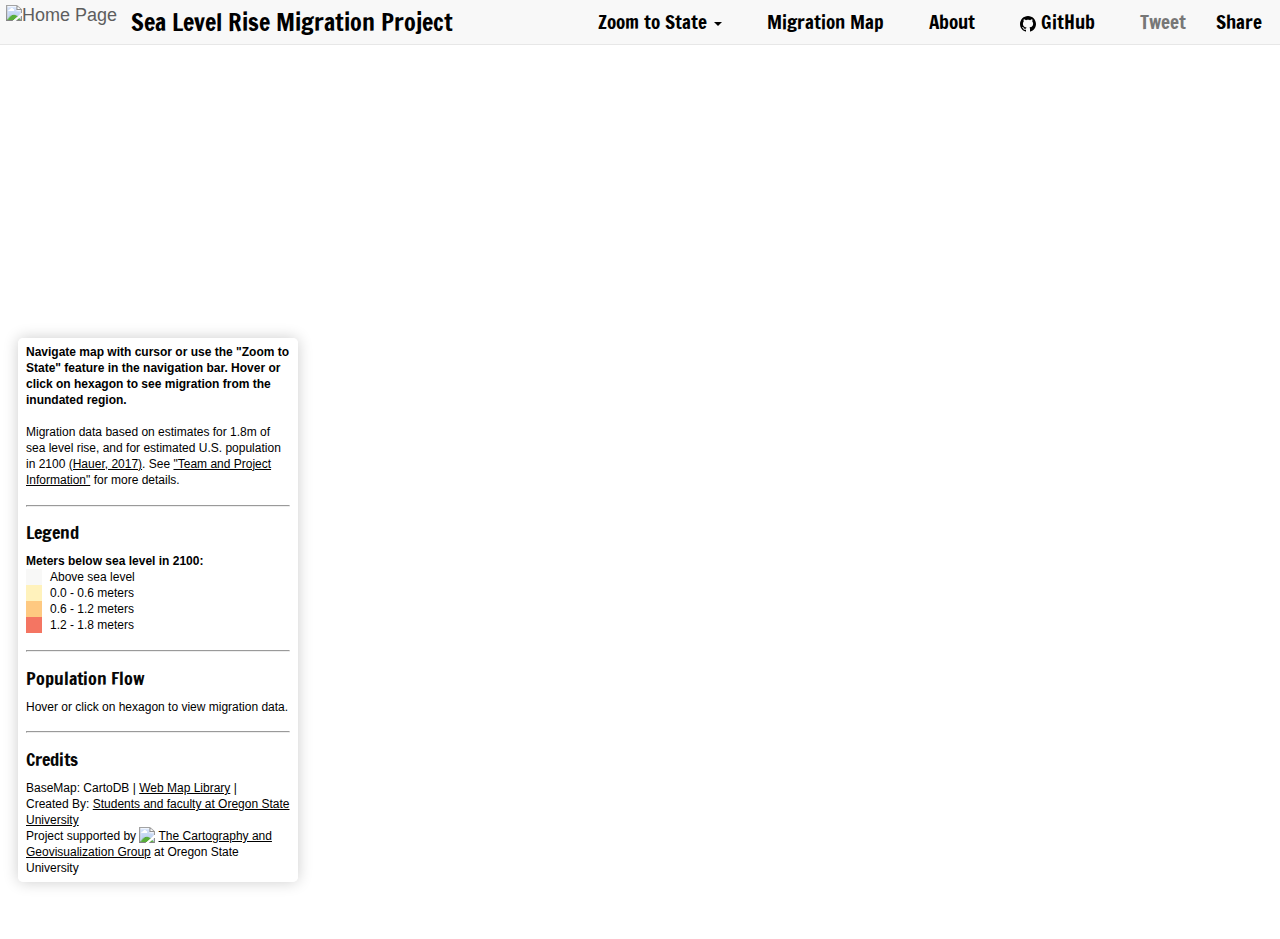
==== index.html @ 7f5e5c5a "May 29" ====
<!DOCTYPE html>
<html lang='en'>
<head>
    <meta name="viewport" content="width=device-width, initial-scale=1.0">
    <meta charset="utf-8">
    <title>Sea Level Rise Migration Project</title>
    <link rel="stylesheet" href="https://unpkg.com/leaflet@1.0.3/dist/leaflet.css" />
    <!--favicon-->
    <link rel="icon" href="img/SLR-icon-grey.ico" width="16" height="16" type="image/x-icon"/>
    <link rel="stylesheet" href="https://cdnjs.cloudflare.com/ajax/libs/font-awesome/4.7.0/css/font-awesome.min.css">
    <!--Bootstrap CSS-->
    <link rel="stylesheet" href="https://maxcdn.bootstrapcdn.com/bootstrap/3.3.7/css/bootstrap.min.css">
    <!-- MapboxGL CSS -->
    <link href="https://api.tiles.mapbox.com/mapbox-gl-js/v0.35.1/mapbox-gl.css" rel='stylesheet' />
    <!-- Main Stylesheet -->
    <link rel="stylesheet" href="css/main.css" />


    <link href="https://fonts.googleapis.com/css?family=Francois+One" rel="stylesheet">
    <!--jquery-->
    <script src="https://ajax.googleapis.com/ajax/libs/jquery/3.2.1/jquery.min.js"></script>
    <!--d3-->
    <script src="https://d3js.org/d3.v3.min.js"></script>
    <!--MapboxGL Javascript-->
    <script src="https://unpkg.com/leaflet@1.0.3/dist/leaflet.js"></script>
    <script src="https://api.tiles.mapbox.com/mapbox-gl-js/v0.35.1/mapbox-gl.js"></script>
    <!--Leaflet Mapbox Javascript-->
    <script src="https://rawgit.com/mapbox/mapbox-gl-leaflet/master/leaflet-mapbox-gl.js"></script>
    <script src="https://ivansanchez.gitlab.io/Leaflet.TileLayer.GL/src/Leaflet.TileLayer.GL.js"></script>
    <!--Bootstrap Javascript-->
    <script src="https://maxcdn.bootstrapcdn.com/bootstrap/3.3.7/js/bootstrap.min.js"></script>
    <script src="js/spatialsankey-custom.js"></script>
    <!--geojson library-->
    <script src="https://cdnjs.cloudflare.com/ajax/libs/leaflet-ajax/2.1.0/leaflet.ajax.min.js"></script>
</head>
<body>
<!--Build Bootstrap Navbar-->
<div>
    <nav id="mainNav" class="navbar navbar-default navbar-fixed-top navbar-custom">
        <div class="container-fluid">
            <!-- Brand and toggle get grouped for better mobile display -->
            <div class="navbar-header page-scroll">
                <button type="button" class="navbar-toggle" data-toggle="collapse" data-target="#bs-example-navbar-collapse-1">
                    <span class="sr-only">Toggle navigation</span> Menu <i class="fa fa-bars"></i>
                </button>
                <!--<a class="navbar-brand logo"  href="index.html"> <img alt="Home Page" width="18%" src="img/SLR-icon-words-trans.png"></a>-->
                <a class="navbar-brand logo"  href="index.html"> <img alt="Home Page" height="130%" src="img/SLR-icon-trans.png"></a>
            </div>
            <!-- Collect the nav links, forms, and other content for toggling -->
            <div class="collapse navbar-collapse" id="bs-example-navbar-collapse-1">
                <ul class="nav navbar-nav navbar-left">
                    <li class="dropdown-toggle">
                        <a style="color: black; font-size: x-large; left: -16px" href="index.html">Sea Level Rise Migration Project</a>
                    </li>
                </ul>
                <ul class="nav navbar-nav navbar-right">
                    <!--Choose a state!-->
                    <li class="dropdown">
                        <a style="color: black" href="#" class="dropdown-toggle" data-toggle="dropdown" role="button" aria-haspopup="true" aria-expanded="false">Zoom to State  <span class="caret"></span></a>
                        <ul class="dropdown-menu scrollable-menu"class="dropdown-menu scrollable-menu" role="menu">
                            <li class="statelist"><a href="javascript:map.setView([32.8067,-86.7911],7);">Alabama</a></li>
                            <li class="statelist"><a href="javascript:map.setView([61.3707,-152.4044],4);">Alaska</a></li>
                            <li class="statelist"><a href="javascript:map.setView([33.7298,-111.4312],7);">Arizona</a></li>
                            <li class="statelist"><a href="javascript:map.setView([34.9697,-92.3731],7);">Arkansas</a></li>
                            <li class="statelist"><a href="javascript:map.setView([36.1162,-119.6816],7);">California</a></li>
                            <li class="statelist"><a href="javascript:map.setView([39.0598,-105.3111],7);">Colorado</a></li>
                            <li class="statelist"><a href="javascript:map.setView([41.5978,-72.7554],7);">Connecticut</a></li>
                            <li class="statelist"><a href="javascript:map.setView([39.3185,-75.5071],7);">Delaware</a></li>
                            <li class="statelist"><a href="javascript:map.setView([38.8974,-77.0268],7);">District of Columbia</a></li>
                            <li class="statelist"><a href="javascript:map.setView([27.7663,-81.6868],7);">Florida</a></li>
                            <li class="statelist"><a href="javascript:map.setView([33.0406,-83.6431],7);">Georgia</a></li>
                            <li class="statelist"><a href="javascript:map.setView([21.0943,-157.4983],7);">Hawaii</a></li>
                            <li class="statelist"><a href="javascript:map.setView([44.2405,-114.4788],7);">Idaho</a></li>
                            <li class="statelist"><a href="javascript:map.setView([40.3495,-88.9861],7);">Illinois</a></li>
                            <li class="statelist"><a href="javascript:map.setView([39.8494,-86.2583],7);">Indiana</a></li>
                            <li class="statelist"><a href="javascript:map.setView([42.0115,-93.2105],7);">Iowa</a></li>
                            <li class="statelist"><a href="javascript:map.setView([38.5266,-96.7265],7);">Kansas</a></li>
                            <li class="statelist"><a href="javascript:map.setView([37.6681,-84.6701],7);">Kentucky</a></li>
                            <li class="statelist"><a href="javascript:map.setView([31.1695,-91.8678],7);">Louisiana</a></li>
                            <li class="statelist"><a href="javascript:map.setView([44.6939,-69.3819],7);">Maine</a></li>
                            <li class="statelist"><a href="javascript:map.setView([39.0639,-76.8021],7);">Maryland</a></li>
                            <li class="statelist"><a href="javascript:map.setView([42.2302,-71.5301],7);">Massachusetts</a></li>
                            <li class="statelist"><a href="javascript:map.setView([43.3266,-84.5361],7);">Michigan</a></li>
                            <li class="statelist"><a href="javascript:map.setView([45.6945,-93.9002],7);">Minnesota</a></li>
                            <li class="statelist"><a href="javascript:map.setView([32.7416,-89.6787],7);">Mississippi</a></li>
                            <li class="statelist"><a href="javascript:map.setView([38.4561,-92.2884],7);">Missouri</a></li>
                            <li class="statelist"><a href="javascript:map.setView([46.9219,-110.4544],7);">Montana</a></li>
                            <li class="statelist"><a href="javascript:map.setView([41.1254,-98.2681],7);">Nebraska</a></li>
                            <li class="statelist"><a href="javascript:map.setView([38.3135,-117.0554],7);">Nevada</a></li>
                            <li class="statelist"><a href="javascript:map.setView([43.4525,-71.5639],7);">New Hampshire</a></li>
                            <li class="statelist"><a href="javascript:map.setView([40.2989,-74.521],7);">New Jersey</a></li>
                            <li class="statelist"><a href="javascript:map.setView([34.8405,-106.2485],7);">New Mexico</a></li>
                            <li class="statelist"><a href="javascript:map.setView([42.1657,-74.9481],7);">New York</a></li>
                            <li class="statelist"><a href="javascript:map.setView([35.6301,-79.8064],7);">North Carolina</a></li>
                            <li class="statelist"><a href="javascript:map.setView([47.5289,-99.784],7);">North Dakota</a></li>
                            <li class="statelist"><a href="javascript:map.setView([40.3888,-82.7649],7);">Ohio</a></li>
                            <li class="statelist"><a href="javascript:map.setView([35.5653,-96.9289],7);">Oklahoma</a></li>
                            <li class="statelist"><a href="javascript:map.setView([44.572,-122.0709],7);">Oregon</a></li>
                            <li class="statelist"><a href="javascript:map.setView([40.5908,-77.2098],7);">Pennsylvania</a></li>
                            <li class="statelist"><a href="javascript:map.setView([41.6809,-71.5118],7);">Rhode Island</a></li>
                            <li class="statelist"><a href="javascript:map.setView([33.8569,-80.945],7);">South Carolina</a></li>
                            <li class="statelist"><a href="javascript:map.setView([44.2998,-99.4388],7);">South Dakota</a></li>
                            <li class="statelist"><a href="javascript:map.setView([35.7478,-86.6923],7);">Tennessee</a></li>
                            <li class="statelist"><a href="javascript:map.setView([31.0545,-97.5635],7);">Texas</a></li>
                            <li class="statelist"><a href="javascript:map.setView([40.15,-111.8624],7);">Utah</a></li>
                            <li class="statelist"><a href="javascript:map.setView([44.0459,-72.7107],7);">Vermont</a></li>
                            <li class="statelist"><a href="javascript:map.setView([37.7693,-78.17],7);">Virginia</a></li>
                            <li class="statelist"><a href="javascript:map.setView([47.4009,-121.4905],7);">Washington</a></li>
                            <li class="statelist"><a href="javascript:map.setView([38.4912,-80.9545],7);">West Virginia</a></li>
                            <li class="statelist"><a href="javascript:map.setView([44.2685,-89.6165],7);">Wisconsin</a></li>
                            <li class="statelist"><a href="javascript:map.setView([42.756,-107.3025],7);">Wyoming</a></li>
                        </ul>
                    </li>
                    <!--Migration Map-->
                    <li class="dropdown-toggle">
                        <a style="color: black" href="index.html">Migration Map</a>
                    </li>
                    <!--About Page-->
                    <li class="dropdown-toggle">
                        <a style="color: black" href="about.html">About</a>
                    </li>
                    <li class="dropdown-toggle git-panel">
                        <a class="gitlink" target="_blank" style="color: black" href="https://github.com/johnsoRiB/slr"><img class="gitlogo" src="img/mark-github.svg"> GitHub</a>
                    </li>
                    <!--Share-->
                    <li class="tweet">
                        <a href="https://twitter.com/share" class="twitter-share-button" data-size="large" data-text="Map shows where millions of people could move due to sea level rise. " data-show-count="false">Tweet</a><script async src="//platform.twitter.com/widgets.js" charset="utf-8"></script>
                    </li>
                    <li>
                        <div class="fb-share-button" data-href="https://johnsorib.github.io/slr/" data-layout="button_count" data-size="large" data-mobile-iframe="true"><a class="fb-xfbml-parse-ignore" target="_blank" href="https://www.facebook.com/sharer/sharer.php?u=https%3A%2F%2Fjohnsorib.github.io%2Fslr%2F&amp;src=sdkpreparse">Share</a></div>
                    </li>
                </ul>
            </div>
            <!-- /.navbar-collapse -->
        </div>
        <!-- /.container-fluid -->
    </nav>
</div>

<!--Side Panel-->
<div class="info-panel">
    <p><b>Navigate map with cursor or use the "Zoom to State" feature in the navigation bar. Hover or click on hexagon to see migration from the inundated region.</b></p><br/>
    <p>Migration data based on estimates for 1.8m of sea level rise, and for estimated U.S. population in 2100 <a target="_blank" href="https://doi.org/10.1038/NCLIMATE3271"><u>(Hauer, 2017)</u></a>. See <a href="about.html"><u>"Team and Project Information"</u></a> for more details.</p>
    <hr>
    <h4>Legend</h4>
    <p><b> Meters below sea level in 2100: </b></p>
    <i style="background: #f5f5f3"></i> <p> Above sea level </p>
    <i style="background: #ffeda0"></i> <p> 0.0 - 0.6 meters </p>
    <i style="background: #feb24c"></i> <p> 0.6 - 1.2 meters </p>
    <i style="background: #f03b20"></i> <p> 1.2 - 1.8 meters </p>
    <hr>
    <h4>Population Flow</h4>
    <div><p id="flowinfo">Hover or click on hexagon to view migration data.</p></div>
    <hr>
    <h4>Credits</h4>
    <p> BaseMap: CartoDB | <a href="about.html"><u>Web Map Library</u> |</a></p>
    <p> Created By: <a href="about.html"><u>Students and faculty at Oregon State University</u></a></p>
    <p> Project supported by <a href="http://geoviz.ceoas.oregonstate.edu" target="_blank"> <img src="img/cart-logo.png" style="height:16px;margin-top:-4px"> <u>The Cartography and Geovisualization Group</u></a> at Oregon State University</p>
</div>


<div class="switch-panel">
<label class="switch" >
    <h4 style="color:black">&nbsp;&nbsp;&nbsp;&nbsp;&nbsp;&nbsp;&nbsp;&nbsp;&nbsp;&nbsp;&nbsp;&nbsp;&nbsp;&nbsp;&nbsp;&nbsp;Toggle&nbsp;Hexagons</h4>
    <input id="hexswitch" type="checkbox">
    <span class="slider round" ></span>
</label>
</div>

<div id="map"></div>
<script>


    (function(d, s, id) {
        var js, fjs = d.getElementsByTagName(s)[0];
        if (d.getElementById(id)) return;
        js = d.createElement(s); js.id = id;
        js.src = "//connect.facebook.net/en_US/sdk.js#xfbml=1&version=v2.9";
        fjs.parentNode.insertBefore(js, fjs);
    }(document, 'script', 'facebook-jssdk'));


    var fragmentShader = `
        void main(void) {
            highp vec4 texelColour = texture2D(uTexture0, vec2(vTextureCoords.s, vTextureCoords.t));

            // Height is represented in TENTHS of a meter
            highp float height = (
                texelColour.r * 255.0 * 256.0 * 256.0 +
                texelColour.g * 255.0 * 256.0 +
                texelColour.b * 255.0 )
            -100000.0;
            if (height > 18.0) {
                // ABOVE 1.8m, SAFE...
                gl_FragColor = vec4(0.5, 0.5, 0.5, 0.0);
            } else if (height > 12.0) {
            // ABOVE 1.2m...
                gl_FragColor = vec4(255.0/255.0, 237.0/255.0, 160.0/255.0, 0.5);
            } else if (height > 6.0) {
                // ABOVE 0.6m...
                gl_FragColor = vec4(254.0/255.0, 178.0/255.0, 76.0/255.0, .5);
                            } else if (height > 0.0) {
                // JUST ABOVE SEA LEVEL (>0m)...
                gl_FragColor = vec4(240.0/255.0, 59.0/255.0, 32.0/255.0, .5);
            } else {
                // THE OCEAN
                gl_FragColor = vec4(0.0/255.0, 159.0/255.0, 155.0/255.0, 0.3);
            }
        }
`

    // Set leaflet map
    var map = L.map('map',{zoomControl: false}).setView([39.8282, -101.5795], 5);
    map.options.minZoom = 3;
    map.options.maxZoom = 14;
    L.control.zoom({position: "bottomright"}).addTo(map);

    // construct the base map.
    L.tileLayer('http://{s}.basemaps.cartocdn.com/light_all/{z}/{x}/{y}@2x.png').addTo(map);


    var mapboxAccessToken = 'pk.eyJ1IjoibWF0aGV3c24iLCJhIjoiY2oyNWp3NjhwMDA1bDJ3c2NzaGdlOXkxaiJ9.FmtJ5Lf8FFUNAjlgLPNAOA';

    var antitoner = L.tileLayer.gl({
        fragmentShader: fragmentShader,
        tileUrls: ['https://{s}.tiles.mapbox.com/v4/mapbox.terrain-rgb/{z}/{x}/{y}.pngraw?access_token=' + mapboxAccessToken]
    }).addTo(map);

    // Initialize the SVG layer
    var svgLayer = L.svg().addTo(map);

    // Setup svg element to work with
    var svg = d3.select("#map").select("svg");
    var linklayer = svg.append("g").attr("class", "leaflet-zoom-hide");
    var nodelayer = svg.append("g").attr("class", "leaflet-zoom-hide");

    var hexSwitch = $("#hexswitch");


    var controlClick = function(){
        if (hexSwitch.is(":checked")) {
            map.addLayer(svgLayer);
        } else {
            map.removeLayer(svgLayer);
        }
    }

    hexSwitch.on("click", controlClick);

    hexSwitch.click();

    // Load data asynchronosuly
    d3.json("assets/hex-2100.geojson", function (nodes) {
        d3.csv("assets/links-2100.csv", function (links) {
            // Setup spatialsankey object
            var spatialsankey = d3.spatialsankey()
                .lmap(map)
                .nodes(nodes.features)
                .links(links);
            var hex_opened = false;
            var hex_clicked = false;

            var mouseover = function (d) {
                if (hex_opened) return 0;
                // Get link data for this node
                var nodelinks = spatialsankey.links().filter(function (link) {
                    return link.source == d.id;
                });
                // Add data to link layer
                var beziers = linklayer.selectAll("path").data(nodelinks);
                link = spatialsankey.link({'use_arcs': false, 'flip': false});
                // filter
                var linkfilter = function (d) {
                    if (parseFloat(d.flow) > 200) {
                        return "block"
                    } else {
                        return "none"
                    }
                }
                // flowinfo
                $("#flowinfo").html("<b>In: &nbsp &nbsp</b>" + parseInt(d.properties.aggregate_inflows.toString(),10) + "<br><b>Out: </b>" + parseInt(d.properties.aggregate_outflows.toString(),10) + "");
                // Draw new links
                beziers.enter()
                    .append("path")
                    .attr("d", link)
                    .attr("class", "curve")
                    .style("fill", "none")
                    .style("display", linkfilter)
                    .attr('id', function (d) {
                        return d.id
                    })
                    .style("stroke-width", function (d) {
                        return Math.pow(parseFloat(d.flow), 1 / 3) /5
                    });
                // Remove old links
                beziers.exit().remove();
                // Hide inactive nodes
                var circleUnderMouse = this;
                hexs.transition().style('opacity', function () {
                    return (this === circleUnderMouse) ? 0.6 : 0;
                });
            }


            var mouseout = function (d) {
                if (!hex_opened) {
                    // Remove links
                    linklayer.selectAll("path").remove();
                    // Show all nodes
                    hexs.transition().style('opacity', 0.3);
                    hex_opened = false;
                }

            }

            var click = function (d) {
                hex_opened = true;
                hex_clicked = true;
            }

            // Draw nodes
            var node = spatialsankey.node();
            var hexs = nodelayer.selectAll("path")
                .data(spatialsankey.nodes())
                .enter()
                .append("path")
                .attr("d", node.geopath)
                .style("fill", node.fill)
                .style("display", node.display)
                .attr("opacity", 0.3)
                .on("mouseover", mouseover)
                .on("mouseout", mouseout)
                .on("click", click);
            var zoomend = function () {
                linklayer.selectAll("path").attr("d", spatialsankey.link());
                hexs.attr("d", node.geopath);
            };
            var mapclick = function (e) {
                if (hex_clicked) {
                    hex_clicked = false;
                } else {
                    linklayer.selectAll("path").remove();
                    // Show all nodes
                    hexs.transition().style('opacity', 0.3);
                    hex_opened = false;
                }
            }
            map.on("zoomend", zoomend);
            map.on("click", mapclick);
        });
    });
</script>
</div>
</body>
</html>
---- css/main.css ----
body {
    position: absolute;
    width:100%;
    height: 100%;
    margin: 0px;
    font-family: 'open Sans','Helvetica Neue','Helvetica','Arial',sans-serif;
    /*text-shadow: 0 0 1px rgba(255, 255, 255, 0.58);*/
}

p {
    color: black;
}

#map {
    width: 100%;
    height: 100%;
    top:0px;
    left:0px;
    right:0px;
}

path {
    fill: none;
    stroke: #4682B4;
    stroke-opacity: 0.6;
    stroke-linecap: round;
    cursor: pointer;
}
path:hover {
    stroke-opacity: 0.8;
    stroke: #315B7E;
}

/*path.ttt {*/
    /*stroke: red;*/
    /*pointer-events: none;*/
/*}*/

/*path:hover {*/
    /*stroke-opacity: 0.8;*/
    /*stroke: #315B7E;*/
    /*pointer-events: none;*/
/*}*/


.scrollable-menu {
    height: auto;
    max-height: 310px;
    overflow-x: hidden;
}

hr {
    display: block;
    margin-top: 1.2em;
    margin-bottom: 1.2em;
    margin-left: auto;
    margin-right: auto;
    border-style: inset;
    border-width: 1px;
}

.navbar {
    height: 40px;
    min-height: 45px;
}

.navbar-nav>li>a {
    padding-top: 12px; padding-bottom: 8px;
}
.navbar-brand {
    padding-top:  17px;
    padding-bottom: 6px;
    padding-left: 6px;
}

.info-panel {
    line-height: 16px;
    width: 280px;
    position: absolute;
    z-index: 1000;
    left: 18px;
    bottom: 18px;
    color: #070707;
    padding: 6px 8px;
    background: rgba(255, 255, 255, 0.6);
    box-shadow: 0 0 15px rgba(0,0,0,0.2);
    border-radius: 5px;
}

li {
    font-family: 'Francois One', sans-serif;
    font-size: 19px;
    padding-right: 15px;
}

h4 {
    font-family: 'Francois One', sans-serif;
}

h2 {
    font-family: 'Francois One', sans-serif;
}

.infobox {
    font-size: 14px;
}

.statelist {
    font-family: 'Francois One', sans-serif;
    font-size: 16px;
}

.info-panel i {
    width: 16px;
    height: 16px;
    line-height: 16px;
    float: left;
    margin-right: 8px;
    opacity: 0.7;
}

.info-panel p {
    font-size: 12px;
    line-height: 16px;
    margin: 0;
}

a:visited {color: #000000; background-color:transparent; text-decoration:none}
a:hover   {color: #000000; background-color:transparent; text-decoration:none}
a:active {color: #000000; background-color:transparent; text-decoration:none}
a:link   {color: #000000; background-color:transparent; text-decoration:none}

.logo {
    margin-top:-12px
}

path {
    pointer-events: visible !important;
    cursor: pointer;
}

path.curve {
    stroke: #00a5ff;
    stroke-opacity: 0.4;
    stroke-linecap: round;
    pointer-events: visible !important;
}

path:hover {
    stroke-opacity: 0.8;
    stroke: #007bbf;

}

.switch {
    position: relative;
    display: inline-block;
    width: 60px;
    height: 34px;
}

.switch input {display:none;}

.slider {
    position: absolute;
    cursor: pointer;
    top: 0;
    left: 0;
    right: 0;
    bottom: 0;
    background-color: #ccc;
    -webkit-transition: .4s;
    transition: .4s;
}

.slider:before {
    position: absolute;
    content: "";
    height: 26px;
    width: 26px;
    left: 4px;
    bottom: 4px;
    background-color: white;
    -webkit-transition: .4s;
    transition: .4s;
}

input:checked + .slider {
    background-color: #2196F3;
}

input:focus + .slider {
    box-shadow: 0 0 1px #2196F3;
}

input:checked + .slider:before {
    -webkit-transform: translateX(26px);
    -ms-transform: translateX(26px);
    transform: translateX(26px);
}

/* Rounded sliders */
.slider.round {
    border-radius: 34px;
}

.slider.round:before {
    border-radius: 50%;
}

.unchecked {
    display: none;
}

.fb-share-button {
    padding-top: 8px;
    padding-right: 3px;
}
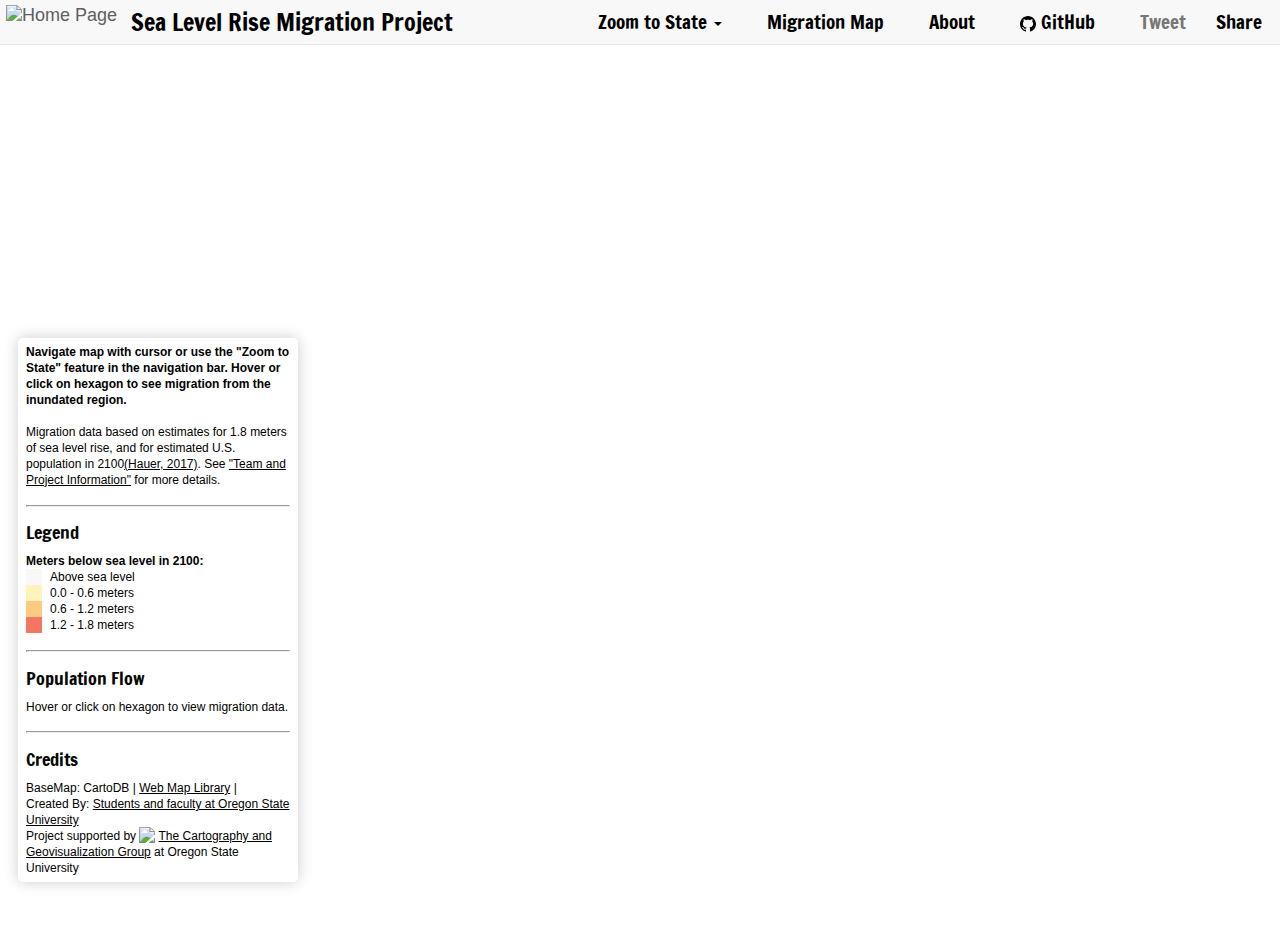
==== commit dc20b7ce: "June 7" ====
--- a/index.html
+++ b/index.html
@@ -1,9 +1,15 @@
 <!DOCTYPE html>
 <html lang='en'>
 <head>
-    <meta name="viewport" content="width=device-width, initial-scale=1.0">
+    <title>Sea Level Rise Migration Project</title>
+
     <meta charset="utf-8">
-    <title>Sea Level Rise Migration Project</title>
+    <meta name="viewport" content="width=device-width, initial-scale=1">
+    <meta property="og:title" content="Sea Level Rise Migration Project" />
+    <meta property="og:url" content="https://johnsorib.github.io/slr/" />
+    <meta property="og:description" content="This is a geovisualization about expected county-to-county human migration in the United States based on 1.8 meters of sea level rise by 2100." />
+    <meta property="og:image" content="https://johnsorib.github.io/slr/img/fb-icon.png" />
+
     <link rel="stylesheet" href="https://unpkg.com/leaflet@1.0.3/dist/leaflet.css" />
     <!--favicon-->
     <link rel="icon" href="img/SLR-icon-grey.ico" width="16" height="16" type="image/x-icon"/>
@@ -14,7 +20,6 @@
     <link href="https://api.tiles.mapbox.com/mapbox-gl-js/v0.35.1/mapbox-gl.css" rel='stylesheet' />
     <!-- Main Stylesheet -->
     <link rel="stylesheet" href="css/main.css" />
-
 
     <link href="https://fonts.googleapis.com/css?family=Francois+One" rel="stylesheet">
     <!--jquery-->
@@ -140,7 +145,7 @@
 <!--Side Panel-->
 <div class="info-panel">
     <p><b>Navigate map with cursor or use the "Zoom to State" feature in the navigation bar. Hover or click on hexagon to see migration from the inundated region.</b></p><br/>
-    <p>Migration data based on estimates for 1.8m of sea level rise, and for estimated U.S. population in 2100 <a target="_blank" href="https://doi.org/10.1038/NCLIMATE3271"><u>(Hauer, 2017)</u></a>. See <a href="about.html"><u>"Team and Project Information"</u></a> for more details.</p>
+    <p>Migration data based on estimates for 1.8 meters of sea level rise, and for estimated U.S. population in 2100<a target="_blank" href="https://doi.org/10.1038/NCLIMATE3271"><u>(Hauer, 2017)</u></a>. See <a href="about.html"><u>"Team and Project Information"</u></a> for more details.</p>
     <hr>
     <h4>Legend</h4>
     <p><b> Meters below sea level in 2100: </b></p>
@@ -327,7 +332,7 @@
                 .attr("d", node.geopath)
                 .style("fill", node.fill)
                 .style("display", node.display)
-                .attr("opacity", 0.3)
+                .attr("opacity", 0.4)
                 .on("mouseover", mouseover)
                 .on("mouseout", mouseout)
                 .on("click", click);
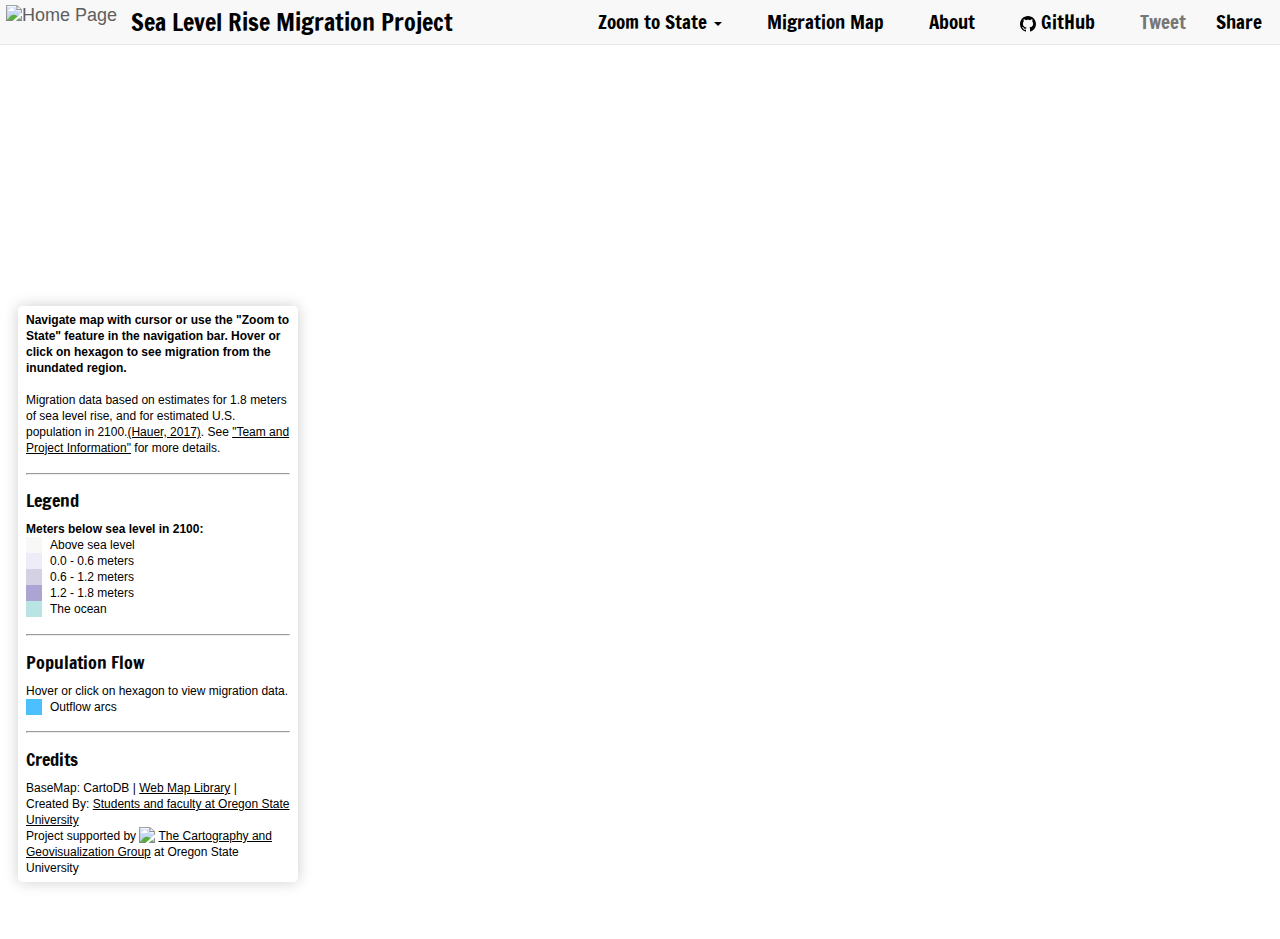
==== commit a9783ff4: "June 11" ====
--- a/index.html
+++ b/index.html
@@ -145,17 +145,19 @@
 <!--Side Panel-->
 <div class="info-panel">
     <p><b>Navigate map with cursor or use the "Zoom to State" feature in the navigation bar. Hover or click on hexagon to see migration from the inundated region.</b></p><br/>
-    <p>Migration data based on estimates for 1.8 meters of sea level rise, and for estimated U.S. population in 2100<a target="_blank" href="https://doi.org/10.1038/NCLIMATE3271"><u>(Hauer, 2017)</u></a>. See <a href="about.html"><u>"Team and Project Information"</u></a> for more details.</p>
+    <p>Migration data based on estimates for 1.8 meters of sea level rise, and for estimated U.S. population in 2100.<a target="_blank" href="https://doi.org/10.1038/NCLIMATE3271"><u>(Hauer, 2017)</u></a>. See <a href="about.html"><u>"Team and Project Information"</u></a> for more details.</p>
     <hr>
     <h4>Legend</h4>
     <p><b> Meters below sea level in 2100: </b></p>
     <i style="background: #f5f5f3"></i> <p> Above sea level </p>
-    <i style="background: #ffeda0"></i> <p> 0.0 - 0.6 meters </p>
-    <i style="background: #feb24c"></i> <p> 0.6 - 1.2 meters </p>
-    <i style="background: #f03b20"></i> <p> 1.2 - 1.8 meters </p>
+    <i style="background: rgba(195,188,229,0.41)"></i> <p> 0.0 - 0.6 meters </p>
+    <i style="background: rgba(102,90,158,0.4)"></i> <p> 0.6 - 1.2 meters </p>
+    <i style="background: rgba(23,0,130,0.51)"></i> <p> 1.2 - 1.8 meters </p>
+    <i style="background: rgba(0,159,155,0.4)"></i> <p> The ocean </p>
     <hr>
     <h4>Population Flow</h4>
     <div><p id="flowinfo">Hover or click on hexagon to view migration data.</p></div>
+    <i style="background: #00a5ff"></i> <p>Outflow arcs</p>
     <hr>
     <h4>Credits</h4>
     <p> BaseMap: CartoDB | <a href="about.html"><u>Web Map Library</u> |</a></p>
@@ -200,16 +202,16 @@
                 gl_FragColor = vec4(0.5, 0.5, 0.5, 0.0);
             } else if (height > 12.0) {
             // ABOVE 1.2m...
-                gl_FragColor = vec4(255.0/255.0, 237.0/255.0, 160.0/255.0, 0.5);
+                gl_FragColor = vec4(195.0/255.0, 188.0/255.0, 229.0/255.0, 0.4);
             } else if (height > 6.0) {
                 // ABOVE 0.6m...
-                gl_FragColor = vec4(254.0/255.0, 178.0/255.0, 76.0/255.0, .5);
+                gl_FragColor = vec4(102.0/255.0, 90.0/255.0, 158.0/255.0, .4);
                             } else if (height > 0.0) {
                 // JUST ABOVE SEA LEVEL (>0m)...
-                gl_FragColor = vec4(240.0/255.0, 59.0/255.0, 32.0/255.0, .5);
+                gl_FragColor = vec4(23.0/255.0, 0.0/255.0, 130.0/255.0, .5);
             } else {
                 // THE OCEAN
-                gl_FragColor = vec4(0.0/255.0, 159.0/255.0, 155.0/255.0, 0.3);
+                gl_FragColor = vec4(0.0/255.0, 159.0/255.0, 155.0/255.0, 0.4);
             }
         }
 `
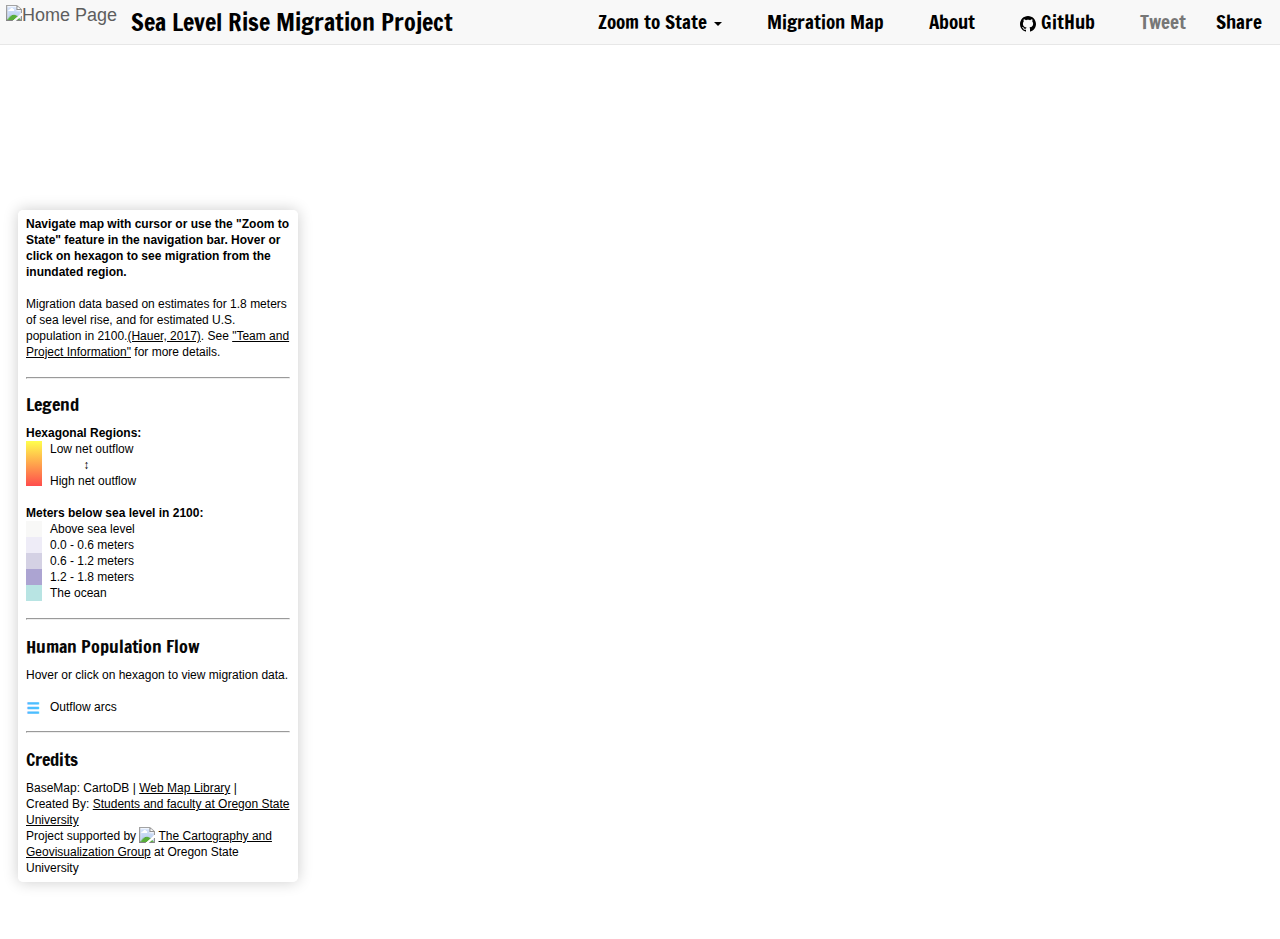
==== commit 09f57bb8: "legend change" ====
--- a/index.html
+++ b/index.html
@@ -148,6 +148,12 @@
     <p>Migration data based on estimates for 1.8 meters of sea level rise, and for estimated U.S. population in 2100.<a target="_blank" href="https://doi.org/10.1038/NCLIMATE3271"><u>(Hauer, 2017)</u></a>. See <a href="about.html"><u>"Team and Project Information"</u></a> for more details.</p>
     <hr>
     <h4>Legend</h4>
+    <p><b> Hexagonal Regions:</b></p>
+    <i style="background: linear-gradient(to top, red 0%, yellow 100%); height: 45px"></i> <p> Low net outflow
+    <br>&nbsp;&nbsp;&nbsp;&nbsp;&nbsp;&nbsp;&nbsp;&nbsp;&nbsp;&nbsp;<span>&#8597;</span>
+    <br> High net outflow
+</p>
+    <br>
     <p><b> Meters below sea level in 2100: </b></p>
     <i style="background: #f5f5f3"></i> <p> Above sea level </p>
     <i style="background: rgba(195,188,229,0.41)"></i> <p> 0.0 - 0.6 meters </p>
@@ -155,9 +161,11 @@
     <i style="background: rgba(23,0,130,0.51)"></i> <p> 1.2 - 1.8 meters </p>
     <i style="background: rgba(0,159,155,0.4)"></i> <p> The ocean </p>
     <hr>
-    <h4>Population Flow</h4>
-    <div><p id="flowinfo">Hover or click on hexagon to view migration data.</p></div>
-    <i style="background: #00a5ff"></i> <p>Outflow arcs</p>
+    <h4>Human Population Flow</h4>
+    <div><p id="netflow">Hover or click on hexagon to view migration data.</p></div> <br>
+    <!--<div><p id="flowinfo">Hover or click on hexagon to view migration data.</p></div>-->
+    <!--<i style="color: #00a5ff">&#xf0c9;</i> <p>Outflow arcs</p>-->
+    <i class="glyphicon glyphicon-menu-hamburger" style="color: #00a5ff"></i> <p>Outflow arcs</p>
     <hr>
     <h4>Credits</h4>
     <p> BaseMap: CartoDB | <a href="about.html"><u>Web Map Library</u> |</a></p>
@@ -286,6 +294,7 @@
                 }
                 // flowinfo
                 $("#flowinfo").html("<b>In: &nbsp &nbsp</b>" + parseInt(d.properties.aggregate_inflows.toString(),10) + "<br><b>Out: </b>" + parseInt(d.properties.aggregate_outflows.toString(),10) + "");
+                $("#netflow").html("<b>Net Outflow: </b>" + parseInt((d.properties.aggregate_outflows - d.properties.aggregate_inflows).toString(),10) + "");
                 // Draw new links
                 beziers.enter()
                     .append("path")
@@ -359,4 +368,4 @@
 </script>
 </div>
 </body>
-</html>+</html>
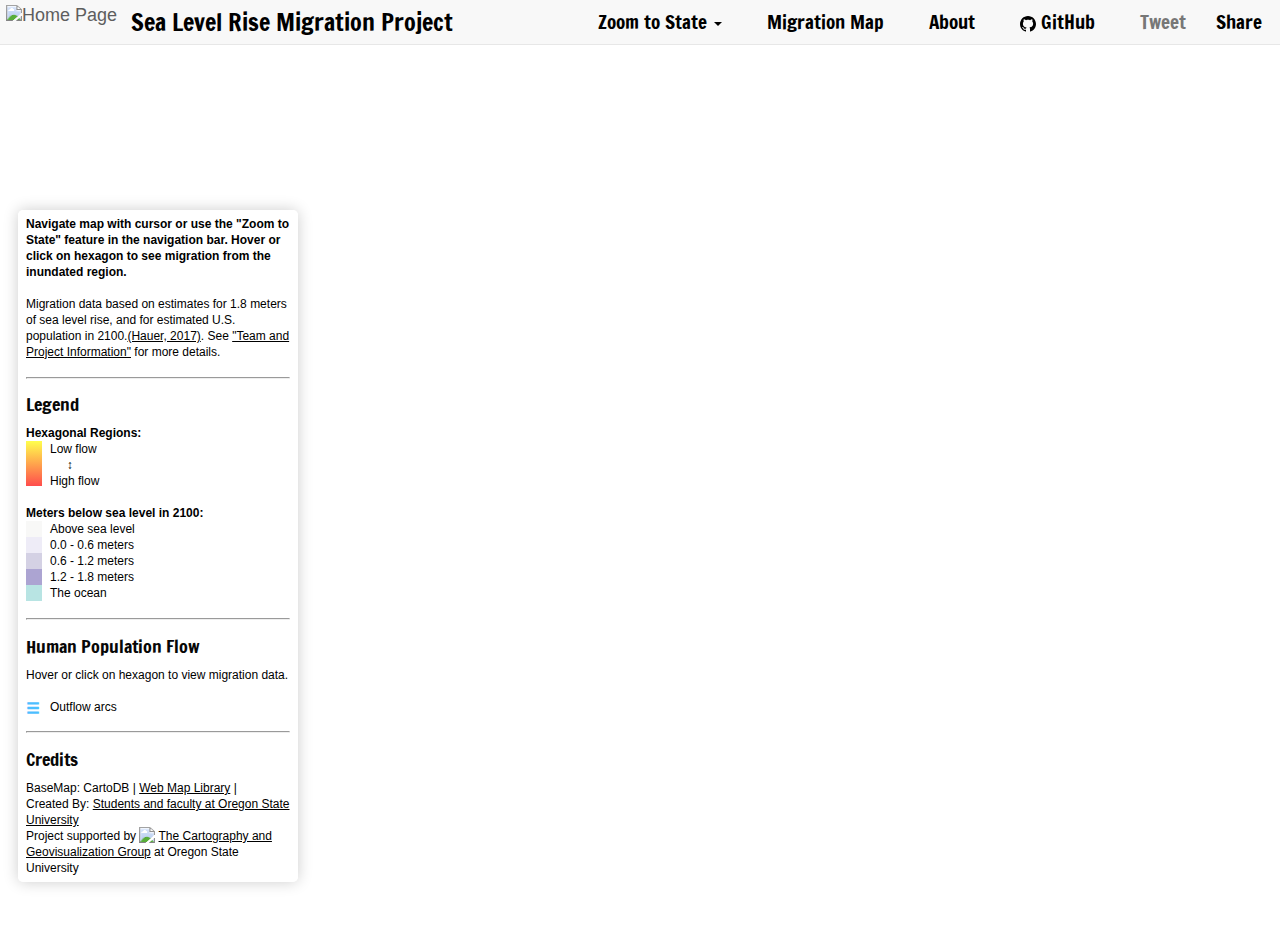
==== commit 0883f9c7: "legend change" ====
--- a/index.html
+++ b/index.html
@@ -149,9 +149,9 @@
     <hr>
     <h4>Legend</h4>
     <p><b> Hexagonal Regions:</b></p>
-    <i style="background: linear-gradient(to top, red 0%, yellow 100%); height: 45px"></i> <p> Low net outflow
-    <br>&nbsp;&nbsp;&nbsp;&nbsp;&nbsp;&nbsp;&nbsp;&nbsp;&nbsp;&nbsp;<span>&#8597;</span>
-    <br> High net outflow
+    <i style="background: linear-gradient(to top, red 0%, yellow 100%); height: 45px"></i> <p> Low flow
+    <br>&nbsp;&nbsp;&nbsp;&nbsp;&nbsp;<span>&#8597;</span>
+    <br> High flow
 </p>
     <br>
     <p><b> Meters below sea level in 2100: </b></p>
@@ -225,9 +225,14 @@
 `
 
     // Set leaflet map
-    var map = L.map('map',{zoomControl: false}).setView([39.8282, -101.5795], 5);
+    var map = L.map('map',{zoomControl: false});
+//    map.setView([39.8282, -101.5795], 5);
     map.options.minZoom = 3;
     map.options.maxZoom = 14;
+    map.fitBounds([
+        [49.3, -125.5],
+        [22.7, -69.9]
+    ]);
     L.control.zoom({position: "bottomright"}).addTo(map);
 
     // construct the base map.
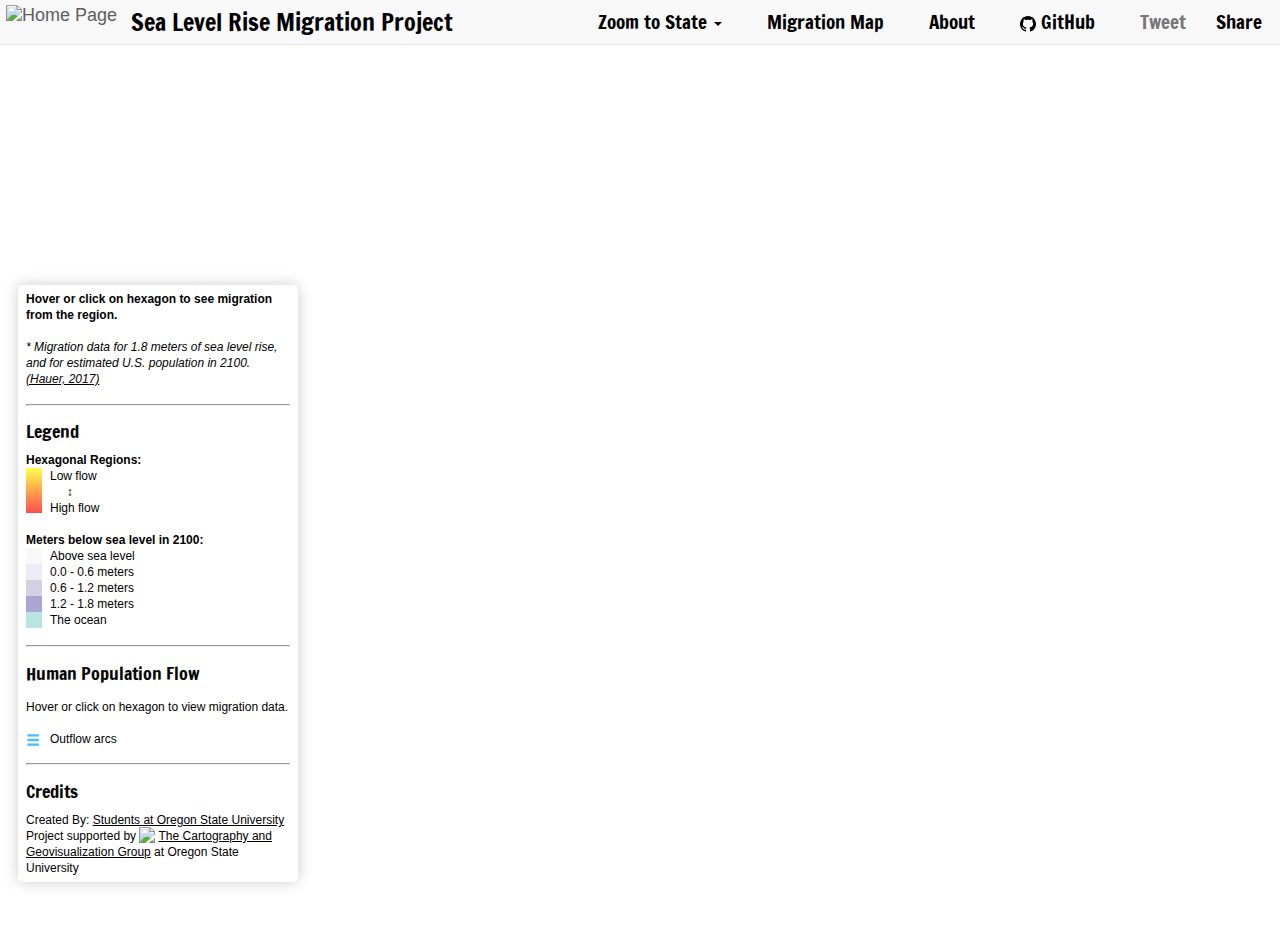
==== commit 230bec79: "Update index.html" ====
--- a/index.html
+++ b/index.html
@@ -7,7 +7,7 @@
     <meta name="viewport" content="width=device-width, initial-scale=1">
     <meta property="og:title" content="Sea Level Rise Migration Project" />
     <meta property="og:url" content="https://johnsorib.github.io/slr/" />
-    <meta property="og:description" content="This is a geovisualization about expected county-to-county human migration in the United States based on 1.8 meters of sea level rise by 2100." />
+    <meta property="og:description" content="An interactive map about sea level rise and human migration." />
     <meta property="og:image" content="https://johnsorib.github.io/slr/img/fb-icon.png" />
 
     <link rel="stylesheet" href="https://unpkg.com/leaflet@1.0.3/dist/leaflet.css" />
@@ -37,6 +37,15 @@
     <script src="js/spatialsankey-custom.js"></script>
     <!--geojson library-->
     <script src="https://cdnjs.cloudflare.com/ajax/libs/leaflet-ajax/2.1.0/leaflet.ajax.min.js"></script>
+    <script>
+        (function(i,s,o,g,r,a,m){i['GoogleAnalyticsObject']=r;i[r]=i[r]||function(){
+                (i[r].q=i[r].q||[]).push(arguments)},i[r].l=1*new Date();a=s.createElement(o),
+            m=s.getElementsByTagName(o)[0];a.async=1;a.src=g;m.parentNode.insertBefore(a,m)
+        })(window,document,'script','https://www.google-analytics.com/analytics.js','ga');
+
+        ga('create', 'UA-101344974-1', 'auto');
+        ga('send', 'pageview');
+    </script>
 </head>
 <body>
 <!--Build Bootstrap Navbar-->
@@ -67,53 +76,53 @@
                             <li class="statelist"><a href="javascript:map.setView([61.3707,-152.4044],4);">Alaska</a></li>
                             <li class="statelist"><a href="javascript:map.setView([33.7298,-111.4312],7);">Arizona</a></li>
                             <li class="statelist"><a href="javascript:map.setView([34.9697,-92.3731],7);">Arkansas</a></li>
-                            <li class="statelist"><a href="javascript:map.setView([36.1162,-119.6816],7);">California</a></li>
+                            <li class="statelist"><a href="javascript:map.setView([38.1162,-119.6816],6);">California</a></li>
                             <li class="statelist"><a href="javascript:map.setView([39.0598,-105.3111],7);">Colorado</a></li>
-                            <li class="statelist"><a href="javascript:map.setView([41.5978,-72.7554],7);">Connecticut</a></li>
+                            <li class="statelist"><a href="javascript:map.setView([41.5978,-72.7554],9);">Connecticut</a></li>
                             <li class="statelist"><a href="javascript:map.setView([39.3185,-75.5071],7);">Delaware</a></li>
                             <li class="statelist"><a href="javascript:map.setView([38.8974,-77.0268],7);">District of Columbia</a></li>
                             <li class="statelist"><a href="javascript:map.setView([27.7663,-81.6868],7);">Florida</a></li>
                             <li class="statelist"><a href="javascript:map.setView([33.0406,-83.6431],7);">Georgia</a></li>
                             <li class="statelist"><a href="javascript:map.setView([21.0943,-157.4983],7);">Hawaii</a></li>
-                            <li class="statelist"><a href="javascript:map.setView([44.2405,-114.4788],7);">Idaho</a></li>
+                            <li class="statelist"><a href="javascript:map.setView([46.2405,-114.4788],6);">Idaho</a></li>
                             <li class="statelist"><a href="javascript:map.setView([40.3495,-88.9861],7);">Illinois</a></li>
                             <li class="statelist"><a href="javascript:map.setView([39.8494,-86.2583],7);">Indiana</a></li>
                             <li class="statelist"><a href="javascript:map.setView([42.0115,-93.2105],7);">Iowa</a></li>
-                            <li class="statelist"><a href="javascript:map.setView([38.5266,-96.7265],7);">Kansas</a></li>
-                            <li class="statelist"><a href="javascript:map.setView([37.6681,-84.6701],7);">Kentucky</a></li>
+                            <li class="statelist"><a href="javascript:map.setView([38.5266,-98.7265],7);">Kansas</a></li>
+                            <li class="statelist"><a href="javascript:map.setView([37.6681,-86.6701],7);">Kentucky</a></li>
                             <li class="statelist"><a href="javascript:map.setView([31.1695,-91.8678],7);">Louisiana</a></li>
-                            <li class="statelist"><a href="javascript:map.setView([44.6939,-69.3819],7);">Maine</a></li>
+                            <li class="statelist"><a href="javascript:map.setView([45.6939,-69.3819],7);">Maine</a></li>
                             <li class="statelist"><a href="javascript:map.setView([39.0639,-76.8021],7);">Maryland</a></li>
                             <li class="statelist"><a href="javascript:map.setView([42.2302,-71.5301],7);">Massachusetts</a></li>
                             <li class="statelist"><a href="javascript:map.setView([43.3266,-84.5361],7);">Michigan</a></li>
-                            <li class="statelist"><a href="javascript:map.setView([45.6945,-93.9002],7);">Minnesota</a></li>
+                            <li class="statelist"><a href="javascript:map.setView([45.6945,-93.9002],6);">Minnesota</a></li>
                             <li class="statelist"><a href="javascript:map.setView([32.7416,-89.6787],7);">Mississippi</a></li>
                             <li class="statelist"><a href="javascript:map.setView([38.4561,-92.2884],7);">Missouri</a></li>
                             <li class="statelist"><a href="javascript:map.setView([46.9219,-110.4544],7);">Montana</a></li>
-                            <li class="statelist"><a href="javascript:map.setView([41.1254,-98.2681],7);">Nebraska</a></li>
+                            <li class="statelist"><a href="javascript:map.setView([41.1254,-101.2681],7);">Nebraska</a></li>
                             <li class="statelist"><a href="javascript:map.setView([38.3135,-117.0554],7);">Nevada</a></li>
                             <li class="statelist"><a href="javascript:map.setView([43.4525,-71.5639],7);">New Hampshire</a></li>
                             <li class="statelist"><a href="javascript:map.setView([40.2989,-74.521],7);">New Jersey</a></li>
                             <li class="statelist"><a href="javascript:map.setView([34.8405,-106.2485],7);">New Mexico</a></li>
-                            <li class="statelist"><a href="javascript:map.setView([42.1657,-74.9481],7);">New York</a></li>
-                            <li class="statelist"><a href="javascript:map.setView([35.6301,-79.8064],7);">North Carolina</a></li>
-                            <li class="statelist"><a href="javascript:map.setView([47.5289,-99.784],7);">North Dakota</a></li>
+                            <li class="statelist"><a href="javascript:map.setView([43.1657,-77.9481],7);">New York</a></li>
+                            <li class="statelist"><a href="javascript:map.setView([35.6301,-81.8064],7);">North Carolina</a></li>
+                            <li class="statelist"><a href="javascript:map.setView([47.5289,-100.784],7);">North Dakota</a></li>
                             <li class="statelist"><a href="javascript:map.setView([40.3888,-82.7649],7);">Ohio</a></li>
-                            <li class="statelist"><a href="javascript:map.setView([35.5653,-96.9289],7);">Oklahoma</a></li>
+                            <li class="statelist"><a href="javascript:map.setView([35.5653,-99.9289],7);">Oklahoma</a></li>
                             <li class="statelist"><a href="javascript:map.setView([44.572,-122.0709],7);">Oregon</a></li>
                             <li class="statelist"><a href="javascript:map.setView([40.5908,-77.2098],7);">Pennsylvania</a></li>
-                            <li class="statelist"><a href="javascript:map.setView([41.6809,-71.5118],7);">Rhode Island</a></li>
-                            <li class="statelist"><a href="javascript:map.setView([33.8569,-80.945],7);">South Carolina</a></li>
-                            <li class="statelist"><a href="javascript:map.setView([44.2998,-99.4388],7);">South Dakota</a></li>
+                            <li class="statelist"><a href="javascript:map.setView([41.6809,-71.5118],9);">Rhode Island</a></li>
+                            <li class="statelist"><a href="javascript:map.setView([33.8569,-82.945],7);">South Carolina</a></li>
+                            <li class="statelist"><a href="javascript:map.setView([44.2998,-100.4388],7);">South Dakota</a></li>
                             <li class="statelist"><a href="javascript:map.setView([35.7478,-86.6923],7);">Tennessee</a></li>
-                            <li class="statelist"><a href="javascript:map.setView([31.0545,-97.5635],7);">Texas</a></li>
+                            <li class="statelist"><a href="javascript:map.setView([31.0545,-99.5635],6);">Texas</a></li>
                             <li class="statelist"><a href="javascript:map.setView([40.15,-111.8624],7);">Utah</a></li>
                             <li class="statelist"><a href="javascript:map.setView([44.0459,-72.7107],7);">Vermont</a></li>
                             <li class="statelist"><a href="javascript:map.setView([37.7693,-78.17],7);">Virginia</a></li>
                             <li class="statelist"><a href="javascript:map.setView([47.4009,-121.4905],7);">Washington</a></li>
                             <li class="statelist"><a href="javascript:map.setView([38.4912,-80.9545],7);">West Virginia</a></li>
                             <li class="statelist"><a href="javascript:map.setView([44.2685,-89.6165],7);">Wisconsin</a></li>
-                            <li class="statelist"><a href="javascript:map.setView([42.756,-107.3025],7);">Wyoming</a></li>
+                            <li class="statelist"><a href="javascript:map.setView([42.756,-109.3025],7);">Wyoming</a></li>
                         </ul>
                     </li>
                     <!--Migration Map-->
@@ -129,7 +138,7 @@
                     </li>
                     <!--Share-->
                     <li class="tweet">
-                        <a href="https://twitter.com/share" class="twitter-share-button" data-size="large" data-text="Map shows where millions of people could move due to sea level rise. " data-show-count="false">Tweet</a><script async src="//platform.twitter.com/widgets.js" charset="utf-8"></script>
+                        <a href="https://twitter.com/share" class="twitter-share-button" data-size="large" data-text="An interactive web map about expected human migration in the US based on 1.8 meters of sea level rise by 2100" data-show-count="false">Tweet</a><script async src="//platform.twitter.com/widgets.js" charset="utf-8"></script>
                     </li>
                     <li>
                         <div class="fb-share-button" data-href="https://johnsorib.github.io/slr/" data-layout="button_count" data-size="large" data-mobile-iframe="true"><a class="fb-xfbml-parse-ignore" target="_blank" href="https://www.facebook.com/sharer/sharer.php?u=https%3A%2F%2Fjohnsorib.github.io%2Fslr%2F&amp;src=sdkpreparse">Share</a></div>
@@ -144,8 +153,8 @@
 
 <!--Side Panel-->
 <div class="info-panel">
-    <p><b>Navigate map with cursor or use the "Zoom to State" feature in the navigation bar. Hover or click on hexagon to see migration from the inundated region.</b></p><br/>
-    <p>Migration data based on estimates for 1.8 meters of sea level rise, and for estimated U.S. population in 2100.<a target="_blank" href="https://doi.org/10.1038/NCLIMATE3271"><u>(Hauer, 2017)</u></a>. See <a href="about.html"><u>"Team and Project Information"</u></a> for more details.</p>
+    <p><b>Hover or click on hexagon to see migration from the region.</b></p><br/>
+    <p style="font-style: italic">* Migration data for 1.8 meters of sea level rise, and for estimated U.S. population in 2100. <a target="_blank" href="https://doi.org/10.1038/NCLIMATE3271"><u>(Hauer, 2017)</u></a></p>
     <hr>
     <h4>Legend</h4>
     <p><b> Hexagonal Regions:</b></p>
@@ -162,14 +171,14 @@
     <i style="background: rgba(0,159,155,0.4)"></i> <p> The ocean </p>
     <hr>
     <h4>Human Population Flow</h4>
-    <div><p id="netflow">Hover or click on hexagon to view migration data.</p></div> <br>
-    <!--<div><p id="flowinfo">Hover or click on hexagon to view migration data.</p></div>-->
+    <div><p id="flowinfo"></p></div>
+    <div style="padding-top: 5px"><p id="netflow">Hover or click on hexagon to view migration data.</p></div> <br>
     <!--<i style="color: #00a5ff">&#xf0c9;</i> <p>Outflow arcs</p>-->
     <i class="glyphicon glyphicon-menu-hamburger" style="color: #00a5ff"></i> <p>Outflow arcs</p>
     <hr>
     <h4>Credits</h4>
-    <p> BaseMap: CartoDB | <a href="about.html"><u>Web Map Library</u> |</a></p>
-    <p> Created By: <a href="about.html"><u>Students and faculty at Oregon State University</u></a></p>
+    <!--<p> BaseMap: CartoDB | <a href="about.html"><u>Web Map Library</u> |</a></p>-->
+    <p> Created By: <a href="about.html"><u>Students at Oregon State University</u></a></p>
     <p> Project supported by <a href="http://geoviz.ceoas.oregonstate.edu" target="_blank"> <img src="img/cart-logo.png" style="height:16px;margin-top:-4px"> <u>The Cartography and Geovisualization Group</u></a> at Oregon State University</p>
 </div>
 
@@ -230,8 +239,8 @@
     map.options.minZoom = 3;
     map.options.maxZoom = 14;
     map.fitBounds([
-        [49.3, -125.5],
-        [22.7, -69.9]
+        [49.3, -138.5],
+        [22.8, -67.4]
     ]);
     L.control.zoom({position: "bottomright"}).addTo(map);
 
